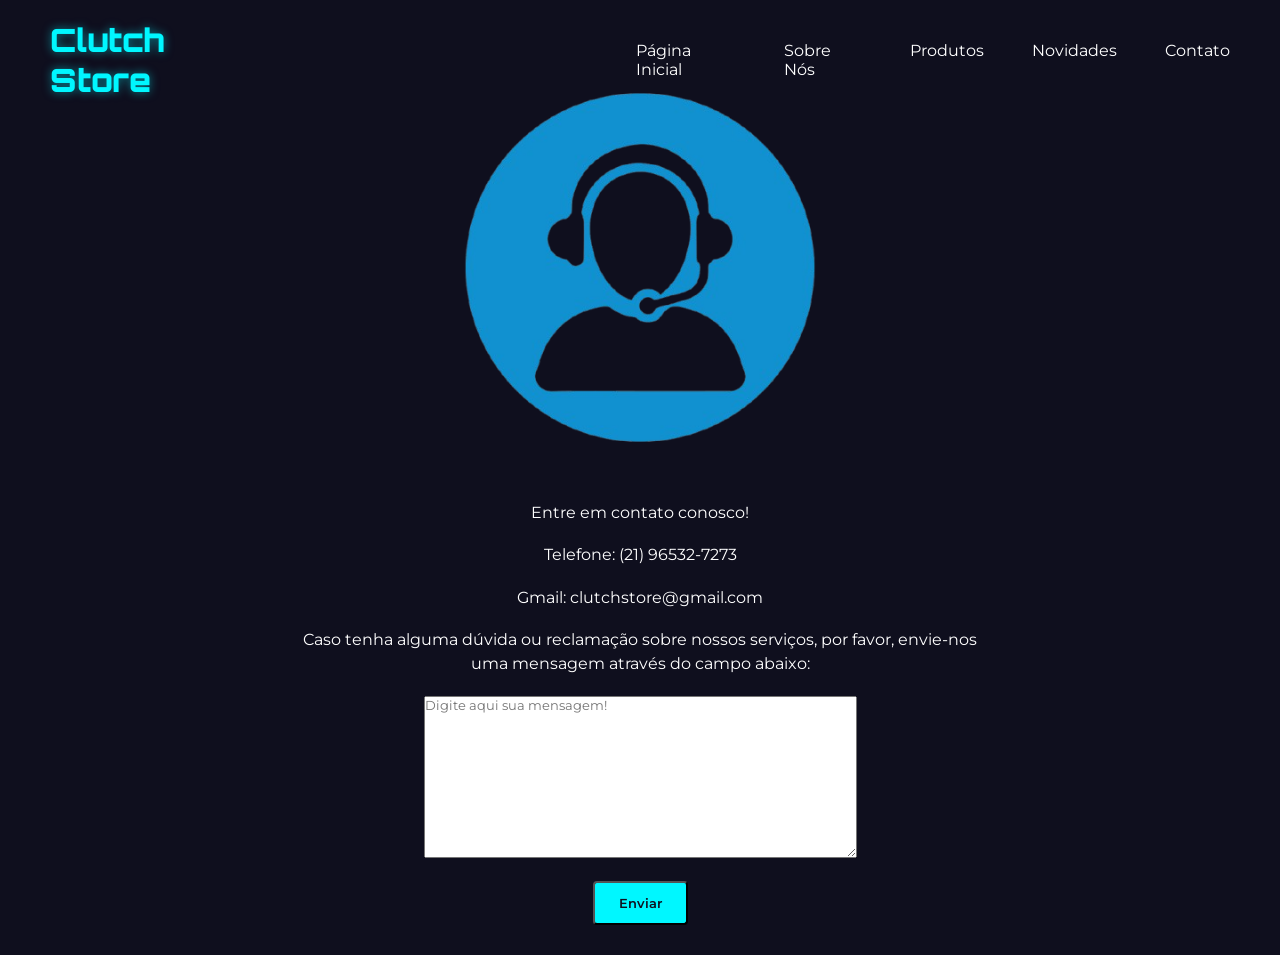
==== contato.html @ 82539c80 "Initial commit" ====
<!DOCTYPE html>
<html lang="en">
<head>
    <meta charset="UTF-8">
    <meta name="viewport" content="width=device-width, initial-scale=1.0">
    <title>Contato</title>
    <link rel="preconnect" href="https://fonts.googleapis.com">
    <link rel="preconnect" href="https://fonts.gstatic.com" crossorigin>
    <link
        href="https://fonts.googleapis.com/css2?family=Montserrat:ital,wght@0,100..900;1,100..900&family=Orbitron:wght@400..900&display=swap"
        rel="stylesheet">
    <link rel="stylesheet" href="styles5.css">
</head>
<body>
    <header>
        <div class="logo"> Clutch Store </div>
        <nav>
            <ul>
                <li>
                    <a href="index.html">Página Inicial</a>
                </li>
                <li>
                    <a href="sobrenos.html">Sobre Nós</a>
                </li>
                <li>
                    <a href="produtos.html">Produtos</a>
                </li>
                <li>
                    <a href="novidades.html">Novidades</a>
                </li>
                <li>
                    <a href="contato.html">Contato</a>
                </li>
            </ul>
        </nav>
    </header>
    <main class="container">
        <div class="list">
            <div class="item active">
                <div class="product">
                    <img src="./img/contato.png" class="centered" alt="ContatoClutch Store">
                </div>
                <div class="hero-copy">
                    <p>Entre em contato conosco!</p>
                    <p>Telefone: (21) 96532-7273</p>
                    <p>Gmail: clutchstore@gmail.com</p>
                    <P> Caso tenha alguma dúvida ou reclamação sobre nossos serviços, por favor, envie-nos uma mensagem através do campo abaixo: </P> <br>
       <form action="suamensagemfoienviadacomsucesso.html"> 
  <textarea name= "message" rows="10" cols="50" placeholder="Digite aqui sua mensagem!" required></textarea>
  <br><br>
<input class="botao" type="submit" value="Enviar"> 
</form>
                </div>
            </div>
        </div>
    </main>
</body>
</html>
---- styles5.css ----
*{
    margin: 0;
    padding: 0;
    box-sizing: border-box;
    list-style: none;
    font-family: "Montserrat", sans-serif;
}
body {
    background-color: #0f0f1e;
    color: #fff;
    font-size: 16px;
    overflow: hidden
}

header {
    position: fixed;
    top: 0;
    padding: 20px 50px;
    display: flex;
    justify-content: space-between;
    align-items: center;
    z-index: 3;
    gap: 365px;
}

.logo {
      font-family: "Orbitron", sans-serif;
      font-size: 2rem;
      font-weight: 900;
      color: #00f7ff;
      text-shadow: 0 0 10px rgba(0, 247, 255, 0.5);
}

header nav ul {
    display: flex;
    gap: 48px;
}

a {
    text-decoration: none;
    color: #fff;
}

header nav ul li {
    position: relative;
    padding: 5px 0;
}

header nav ul li::after {
content: '';
position: absolute;
left: 0;
bottom: 0;
width: 0;
height: 2px;
background-color: #00f7ff;
transition: width 0.5s ease;
}

header nav ul li:hover::after {
    width: 108px;
}

main.container {
    display: flex;
    align-items: flex-start;
    justify-content: center;
    padding-top: 40px;
    padding-bottom: 30px;
}

.list {
    width: 90%;
    max-width: 900px;
    margin: 0 auto;
    position: relative;
}

.item {
    display: flex;
    flex-direction: column;
    justify-content: flex-start;
    align-items: center;
    padding-top: 30px;
    gap: 18px;
    opacity: 0;
}

.active {
    opacity: 1;
}

.product {
    width: auto;
    max-width: 500px;
    display: flex;
    justify-content: center;
    position: relative;
    text-align: center;
}

.centered {
    display: block;
    margin: 0 auto;
    max-width: 100%;
    height: auto;
}

.hero-copy {
    margin-top: 18px;
    width: 100%;
    max-width: 720px;
    text-align: center;
    padding: 0 14px;
}

.hero-copy p {
    margin: 0 auto;
    color: #fff;
    font-size: 0.98rem;
    line-height: 1.55;
    max-width: 720px;
    text-align: center;
    padding: 0 0;
}

.hero-copy p + p {
    margin-top: 18px;
}

.botao {
    display: inline-block;
    padding: 12px 24px;
    background-color: #00f7ff;
    color: #0f0f1e;
    font-weight: 600;
    border-radius: 4px;
    text-decoration: none;
    transition: background-color 0.3s ease, color 0.3s ease;
}
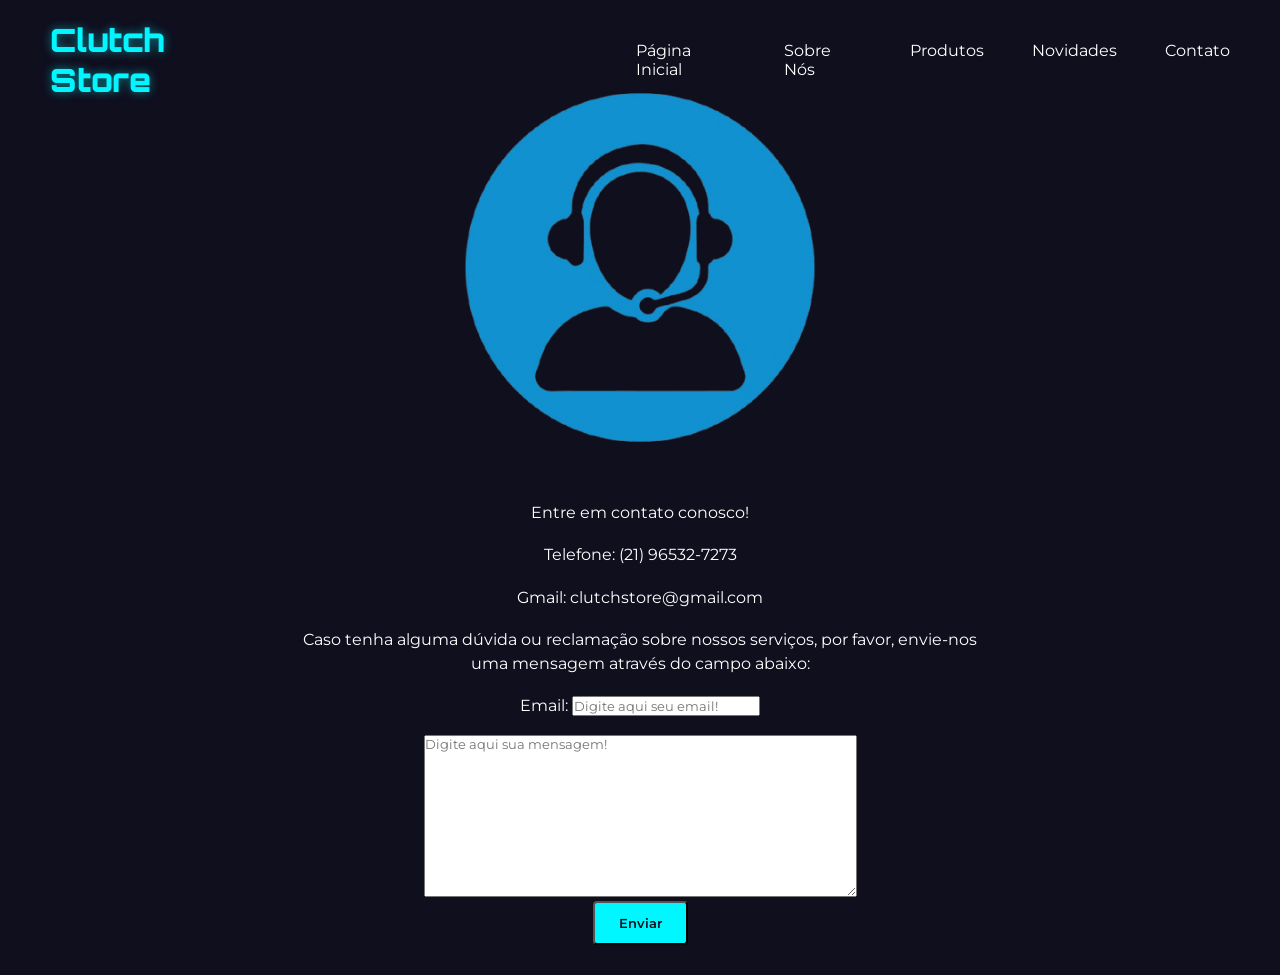
==== commit e3db048e: "Update contato.html" ====
--- a/contato.html
+++ b/contato.html
@@ -10,6 +10,7 @@
         href="https://fonts.googleapis.com/css2?family=Montserrat:ital,wght@0,100..900;1,100..900&family=Orbitron:wght@400..900&display=swap"
         rel="stylesheet">
     <link rel="stylesheet" href="styles5.css">
+    <link rel="icon" type="image/x-icon" href="img\clutchstore.png">
 </head>
 <body>
     <header>
@@ -46,8 +47,9 @@
                     <p>Gmail: clutchstore@gmail.com</p>
                     <P> Caso tenha alguma dúvida ou reclamação sobre nossos serviços, por favor, envie-nos uma mensagem através do campo abaixo: </P> <br>
        <form action="suamensagemfoienviadacomsucesso.html"> 
+        Email: <input type="email" name="email" id="email" placeholder="Digite aqui seu email!" required><br><br>
   <textarea name= "message" rows="10" cols="50" placeholder="Digite aqui sua mensagem!" required></textarea>
-  <br><br>
+  <br>
 <input class="botao" type="submit" value="Enviar"> 
 </form>
                 </div>
--- a/styles5.css
+++ b/styles5.css
@@ -9,7 +9,7 @@
     background-color: #0f0f1e;
     color: #fff;
     font-size: 16px;
-    overflow: hidden
+    overflow: scroll;
 }
 
 header {
